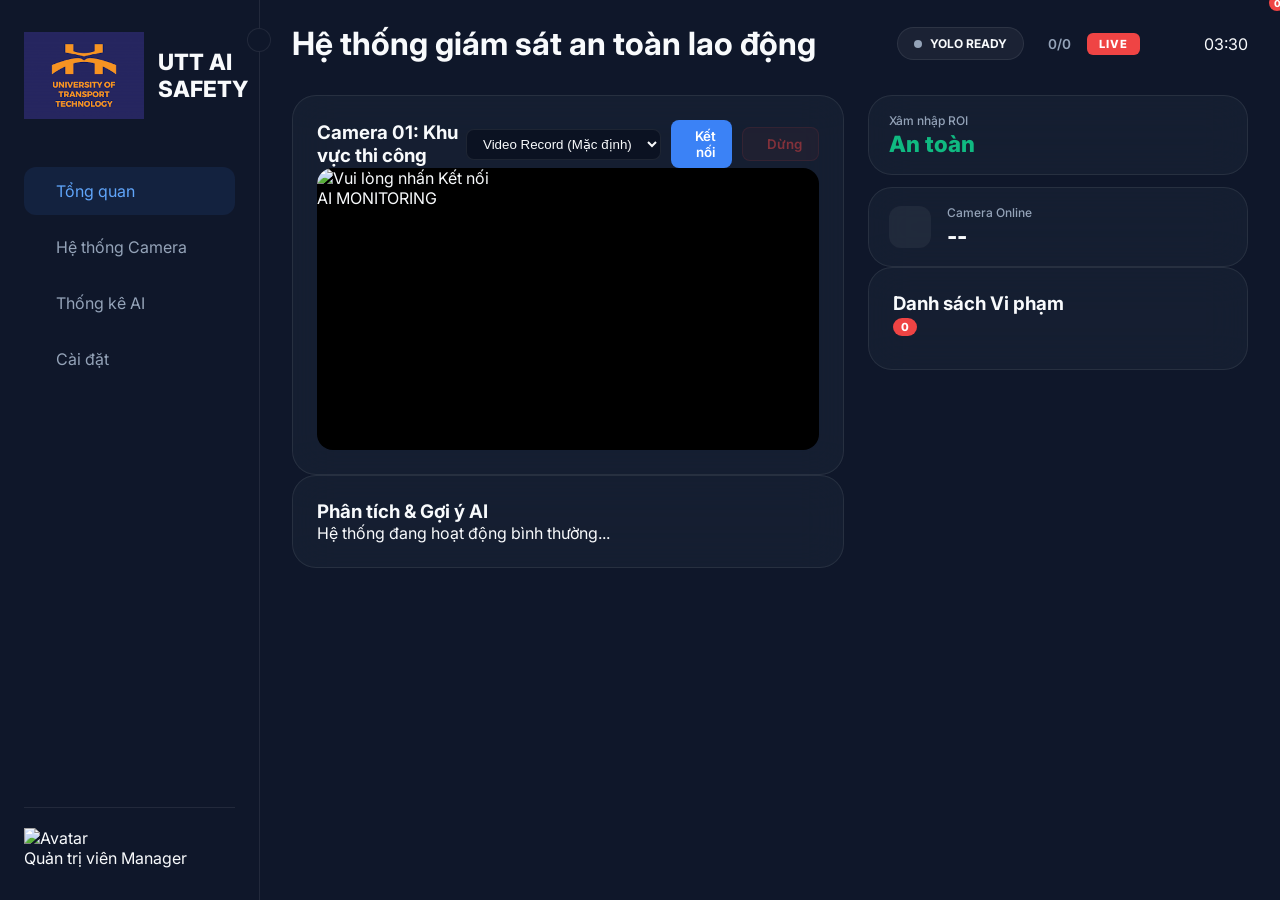
==== giaodienvtv/index.html @ 16fbcecd "Deploy PWA version" ====
<!DOCTYPE html>
<html lang="vi">

<head>
    <meta charset="UTF-8">
    <meta name="viewport" content="width=device-width, initial-scale=1.0">
    <title>Safety & Security Dashboard</title>
    <link rel="stylesheet" href="style.css">
    <link href="https://fonts.googleapis.com/css2?family=Inter:wght@300;400;500;600;700&display=swap" rel="stylesheet">
    <script src="https://unpkg.com/lucide@latest"></script>
    <script src="https://cdn.jsdelivr.net/npm/chart.js"></script>
</head>

<body class="dark-theme">
    <div class="app-container">
        <!-- Sidebar -->
        <aside class="sidebar" id="sidebar">
            <div class="logo">
                <img src="./logo.png" alt="UTT Logo" style="width: 120px; height: auto;">
                <span class="sidebar-text">UTT AI SAFETY</span>
                <button id="sidebar-toggle" class="btn-sidebar-toggle"><i data-lucide="chevron-left"></i></button>
            </div>
            <nav>
                <ul>
                    <li class="active" data-page="dashboard">
                        <i data-lucide="layout-grid"></i>
                        <span class="sidebar-text">Tổng quan</span>
                    </li>
                    <li data-page="cameras">
                        <i data-lucide="video"></i>
                        <span class="sidebar-text">Hệ thống Camera</span>
                    </li>
                    <li data-page="analytics">
                        <i data-lucide="bar-chart-3"></i>
                        <span class="sidebar-text">Thống kê AI</span>
                    </li>
                    <li data-page="settings">
                        <i data-lucide="settings"></i>
                        <span class="sidebar-text">Cài đặt</span>
                    </li>
                </ul>
            </nav>
            <div class="sidebar-footer">
                <div class="user-profile">
                    <img src="https://ui-avatars.com/api/?name=Admin&background=3b82f6&color=fff" alt="Avatar">
                    <div class="user-info">
                        <span class="name">Quản trị viên</span>
                        <span class="role">Manager</span>
                    </div>
                </div>
            </div>
        </aside>

        <main class="main-content">
            <!-- Header -->
            <header class="top-header">
                <div class="header-left">
                    <h1 id="page-title">Hệ thống giám sát an toàn lao động</h1>
                </div>
                <div class="header-right">
                    <div class="status-group">
                        <div class="yolo-status-badge" id="yolo-badge">
                            <span class="dot"></span>
                            <span id="yolo-status-text">YOLO READY</span>
                        </div>
                        <div class="cam-counter-badge">
                            <i data-lucide="camera"></i>
                            <span id="cam-counter-text">0/0</span>
                        </div>
                        <div class="live-tag">LIVE</div>
                        <div class="header-peripheral-icons" style="display: flex; gap: 8px; color: var(--success);">
                            <i data-lucide="volume-2" title="Loa cảnh báo đang kết nối"></i>
                            <i data-lucide="smartphone" title="App Kỹ sư đang kết nối"></i>
                        </div>
                    </div>
                    <div class="header-actions">
                        <div class="notifications">
                            <i data-lucide="bell" class="icon-btn"></i>
                            <span class="badge" id="alert-badge">0</span>
                        </div>
                        <div class="time" id="current-time">--:--</div>
                    </div>
                </div>
            </header>

            <div class="page-section active" id="page-dashboard">
                <div class="dashboard-layout">
                    <!-- Main Viewport (2/3) -->
                    <div class="main-viewport">
                        <div class="card glass cam-stream-container" id="video-container">
                            <div class="card-header"
                                style="display: flex; justify-content: space-between; align-items: center;">
                                <h3><i data-lucide="monitor"></i> Camera 01: Khu vực thi công</h3>
                                <div class="cam-view-controls" style="display: flex; gap: 10px; align-items: center;">
                                    <select class="select-sm" id="cam-source-select">
                                        <option value="1">Video Record (Mặc định)</option>
                                        <option value="3">Video từ máy (Tải lên)</option>
                                        <option value="2">Camera trực tiếp</option>
                                    </select>
                                    <div id="file-upload-group" style="display: none;">
                                        <input type="file" id="video-upload-input" accept="video/*"
                                            style="display: none;">
                                        <button class="btn-icon" id="btn-browse-file" title="Chọn tệp video">
                                            <i data-lucide="folder-open"></i>
                                            <span id="selected-filename"
                                                style="font-size: 0.7rem; margin-left: 8px; color: var(--text-muted); max-width: 100px; overflow: hidden; text-overflow: ellipsis; white-space: nowrap;">Chưa
                                                chọn file</span>
                                        </button>
                                    </div>
                                    <button class="btn-primary-sm" id="btn-start-cam"><i data-lucide="play"></i> Kết
                                        nối</button>
                                    <button class="btn-danger-sm" id="btn-stop-cam" disabled><i
                                            data-lucide="square"></i> Dừng</button>
                                </div>
                            </div>
                            <div class="viewport-box" id="cam-viewer-box">
                                <img id="main-video" src="" alt="Vui lòng nhấn Kết nối">

                                <div id="roi-alert-overlay" class="roi-overlay">
                                    <div class="roi-alert-content">
                                        <i data-lucide="alert-octagon"></i>
                                        <h2>DANGER: ROI INTRUSION</h2>
                                        <p>Phát hiện xâm nhập vùng cấm!</p>
                                    </div>
                                </div>

                                <div class="stream-overlay-info">
                                    <span class="badge-red"><span class="pulse-dot"></span> AI MONITORING</span>
                                </div>
                            </div>
                        </div>

                        <div class="card glass ai-recommendation">
                            <div class="card-header">
                                <h3>Phân tích & Gợi ý AI</h3>
                            </div>
                            <div class="ai-content" id="ai-recs">
                                <p class="text-muted">Hệ thống đang hoạt động bình thường...</p>
                            </div>
                        </div>
                    </div>

                    <!-- Right Sidebar (1/3) -->
                    <aside class="dashboard-right-sidebar">
                        <div class="stats-grid-vertical">
                            <div class="card glass stat-mini-card">
                                <div class="stat-info">
                                    <span class="label">Xâm nhập ROI</span>
                                    <h2 id="roi-status" class="text-success">An toàn</h2>
                                </div>
                            </div>
                            <div class="card glass stat-mini-card">
                                <div class="stat-icon-box"><i data-lucide="camera" class="text-success"></i></div>
                                <div class="stat-info">
                                    <span class="label">Camera Online</span>
                                    <h2 id="cam-online-count">--</h2>
                                </div>
                            </div>
                        </div>

                        <!-- Violation List -->
                        <div class="card glass violation-list-card" id="violation-panel">
                            <div class="card-header">
                                <h3><i data-lucide="list-x" class="text-danger"></i> Danh sách Vi phạm</h3>
                                <span class="badge-danger" id="violation-count">0</span>
                            </div>
                            <div class="violation-scroll-area" id="violation-list">
                                <!-- Items: [Time] - ID - Violation -->
                            </div>
                        </div>
                    </aside>
                </div>
            </div>

            <!-- Page: Cameras -->
            <div class="page-section" id="page-cameras" style="display: none; padding: 24px;">
                <div class="card glass">
                    <div class="card-header">
                        <h3><i data-lucide="video"></i> Quản lý Hệ thống Camera</h3>
                    </div>
                    <div class="card-body" style="padding: 20px;">
                        <p class="text-muted">Tính năng đang được phát triển...</p>
                    </div>
                </div>
            </div>

            <!-- Page: Analytics -->
            <div class="page-section" id="page-analytics" style="display: none; padding: 24px;">
                <div class="card glass">
                    <div class="card-header">
                        <h3><i data-lucide="bar-chart-3"></i> Thống kê Lịch sử Vi phạm</h3>
                    </div>
                    <div class="card-body" style="padding: 20px;">
                        <div class="violation-history-table-container" style="max-height: 500px; overflow-y: auto;">
                            <table class="history-table" id="history-table"
                                style="width: 100%; border-collapse: collapse;">
                                <thead>
                                    <tr style="text-align: left; border-bottom: 1px solid var(--border-color);">
                                        <th style="padding: 12px;">ID</th>
                                        <th style="padding: 12px;">Thời gian</th>
                                        <th style="padding: 12px;">ID Đối tượng</th>
                                        <th style="padding: 12px;">Loại vi phạm</th>
                                        <th style="padding: 12px;">Chi tiết</th>
                                    </tr>
                                </thead>
                                <tbody id="history-body">
                                    <!-- Loaded via API -->
                                </tbody>
                            </table>
                        </div>
                    </div>
                </div>
            </div>

            <!-- Page: Settings -->
            <div class="page-section" id="page-settings" style="display: none; padding: 24px;">
                <div class="card glass">
                    <div class="card-header">
                        <h3><i data-lucide="settings"></i> Cấu hình Hệ thống</h3>
                    </div>
                    <div class="card-body" style="padding: 20px;">
                        <p class="text-muted">Cài đặt ngưỡng AI và vùng ROI...</p>
                    </div>
                </div>
            </div>
        </main>
    </div>

    <!-- Audio Alerts -->
    <audio id="audio-warning" src="warning.WAV" preload="auto"></audio>
    <audio id="audio-alarm" src="alarm.WAV" preload="auto"></audio>

    <script src="script.js"></script>
    <script>
        lucide.createIcons();
    </script>
</body>

</html>
---- giaodienvtv/style.css ----
/* ═══════════════════════════════════════════════════════════
   SMARTPARK AI — STYLESHEET (Advanced Safety Monitoring)
   ═══════════════════════════════════════════════════════════ */

:root {
    --bg-color: #0f172a;
    --bg-darker: #0b1222;
    --card-bg: rgba(30, 41, 59, 0.45);
    --sidebar-bg: #0f172a;
    --primary: #3b82f6;
    --primary-light: #60a5fa;
    --success: #10b981;
    --danger: #ef4444;
    --warning: #f59e0b;
    --text-main: #f8fafc;
    --text-muted: #94a3b8;
    --border-color: rgba(255, 255, 255, 0.08);
    --glass-blur: 20px;
}

*,
*::before,
*::after {
    margin: 0;
    padding: 0;
    box-sizing: border-box;
}

body {
    background: var(--bg-color);
    color: var(--text-main);
    font-family: 'Inter', sans-serif;
    overflow-x: hidden;
}

.app-container {
    display: flex;
    min-height: 100vh;
}

/* ── Sidebar ── */
.sidebar {
    width: 260px;
    background: var(--sidebar-bg);
    border-right: 1px solid var(--border-color);
    padding: 32px 24px;
    display: flex;
    flex-direction: column;
    position: fixed;
    height: 100vh;
    z-index: 100;
    transition: width 0.3s cubic-bezier(0.4, 0, 0.2, 1);
}

.sidebar-footer {
    margin-top: auto;
    padding-top: 20px;
    border-top: 1px solid var(--border-color);
}

.sidebar.collapsed {
    width: 80px;
    padding: 32px 14px;
    align-items: center;
}

.sidebar.collapsed .sidebar-text,
.sidebar.collapsed .user-info,
.sidebar.collapsed .logo span {
    display: none;
}

.logo {
    display: flex;
    align-items: center;
    gap: 14px;
    font-size: 1.4rem;
    font-weight: 800;
    margin-bottom: 48px;
    position: relative;
}

.btn-sidebar-toggle {
    position: absolute;
    right: -36px;
    top: -4px;
    background: var(--bg-color);
    border: 1px solid var(--border-color);
    color: var(--text-muted);
    width: 24px;
    height: 24px;
    border-radius: 50%;
    display: flex;
    align-items: center;
    justify-content: center;
    cursor: pointer;
    z-index: 101;
}

.sidebar.collapsed .btn-sidebar-toggle {
    right: -12px;
    transform: rotate(180deg);
}

.sidebar nav ul li {
    padding: 14px 18px;
    margin-bottom: 8px;
    border-radius: 12px;
    display: flex;
    align-items: center;
    gap: 14px;
    color: var(--text-muted);
    cursor: pointer;
    transition: 0.3s;
}

.sidebar.collapsed nav ul li {
    justify-content: center;
    padding: 14px;
}

.sidebar nav ul li.active {
    background: rgba(59, 130, 246, 0.1);
    color: var(--primary-light);
}

.main-content {
    flex: 1;
    margin-left: 260px;
    padding: 24px 32px;
    transition: 0.3s;
}

.sidebar.collapsed+.main-content {
    margin-left: 80px;
}

/* ── Header ── */
.top-header {
    display: flex;
    justify-content: space-between;
    align-items: center;
    margin-bottom: 32px;
    gap: 20px;
}

.header-right {
    display: flex;
    align-items: center;
    gap: 24px;
}

.status-group,
.header-actions {
    display: flex;
    align-items: center;
    gap: 16px;
    white-space: nowrap;
}

.yolo-status-badge {
    display: flex;
    align-items: center;
    gap: 8px;
    background: rgba(255, 255, 255, 0.05);
    border: 1px solid var(--border-color);
    padding: 8px 16px;
    border-radius: 20px;
    font-size: 0.75rem;
    font-weight: 700;
    transition: 0.3s;
}

.yolo-status-badge.pulse .dot {
    background: var(--success);
    box-shadow: 0 0 10px var(--success);
    animation: pulse-green 1.5s infinite;
}

.cam-counter-badge {
    display: flex;
    align-items: center;
    gap: 8px;
    color: var(--text-muted);
    font-weight: 600;
    font-size: 0.85rem;
}

@keyframes pulse-green {
    0% {
        transform: scale(1);
        opacity: 1;
    }

    50% {
        transform: scale(1.3);
        opacity: 0.7;
    }

    100% {
        transform: scale(1);
        opacity: 1;
    }
}

.yolo-status-badge .dot {
    width: 8px;
    height: 8px;
    border-radius: 50%;
    background: var(--text-muted);
}

.live-tag {
    background: var(--danger);
    color: #fff;
    font-weight: 800;
    font-size: 0.7rem;
    padding: 4px 12px;
    border-radius: 6px;
    letter-spacing: 1px;
}

.badge {
    position: absolute;
    top: -5px;
    right: -5px;
    background: var(--danger);
    color: #fff;
    font-size: 0.6rem;
    font-weight: 800;
    min-width: 16px;
    height: 16px;
    border-radius: 50%;
    display: flex;
    align-items: center;
    justify-content: center;
}

/* ── Dashboard Layout ── */
.dashboard-layout {
    display: grid;
    grid-template-columns: 1fr 380px;
    gap: 24px;
}

.card {
    border-radius: 24px;
    border: 1px solid var(--border-color);
    padding: 24px;
    transition: 0.3s;
    position: relative;
}

.card.glass {
    background: var(--card-bg);
    backdrop-filter: blur(var(--glass-blur));
}

/* Video Alert Flashing */
.cam-stream-container.alert-active {
    border-color: var(--danger) !important;
    box-shadow: 0 0 20px rgba(239, 68, 68, 0.4);
    animation: border-flash 1s infinite;
}

@keyframes border-flash {

    0%,
    100% {
        border-color: var(--danger);
    }

    50% {
        border-color: transparent;
    }
}

.viewport-box {
    flex: 1;
    background: #000;
    border-radius: 16px;
    position: relative;
    overflow: hidden;
    aspect-ratio: 16/9;
}

.viewport-box img {
    width: 100%;
    height: 100%;
    object-fit: contain;
}

/* ROI Overlay */
.roi-overlay {
    position: absolute;
    inset: 0;
    background: rgba(239, 68, 68, 0.4);
    display: none;
    align-items: center;
    justify-content: center;
    z-index: 50;
    backdrop-filter: blur(4px);
    animation: overlay-pulse 0.5s infinite;
}

.roi-overlay.active {
    display: flex;
}

.roi-alert-content {
    text-align: center;
    color: #fff;
}

.roi-alert-content i {
    width: 64px;
    height: 64px;
    margin-bottom: 16px;
}

.roi-alert-content h2 {
    font-size: 1.8rem;
    font-weight: 900;
    letter-spacing: 2px;
}

@keyframes overlay-pulse {
    0% {
        background: rgba(239, 68, 68, 0.3);
    }

    50% {
        background: rgba(239, 68, 68, 0.6);
    }

    100% {
        background: rgba(239, 68, 68, 0.3);
    }
}

/* Violation List */
.violation-scroll-area {
    max-height: 250px;
    overflow-y: auto;
    display: flex;
    flex-direction: column;
    gap: 8px;
    margin-top: 10px;
}

.violation-item {
    padding: 12px 16px;
    background: rgba(255, 255, 255, 0.03);
    border-radius: 12px;
    font-size: 0.8rem;
    display: flex;
    justify-content: space-between;
    align-items: center;
    border-left: 4px solid transparent;
    transition: 0.2s;
}

.violation-item.active {
    background: rgba(239, 68, 68, 0.1);
    border-left-color: var(--danger);
    animation: item-flash 2s infinite;
}

@keyframes item-flash {

    0%,
    100% {
        opacity: 1;
    }

    50% {
        opacity: 0.7;
    }
}

.violation-item .time {
    color: var(--text-muted);
    font-size: 0.7rem;
}

.violation-item .id {
    font-weight: 700;
    color: #fff;
}

.violation-item .type {
    color: var(--warning);
    font-weight: 600;
}

.violation-item.active .type {
    color: var(--danger);
}

.violation-avatar {
    width: 36px;
    height: 36px;
    border-radius: 8px;
    object-fit: cover;
    margin-right: 10px;
    border: 1px solid var(--danger);
}

/* TV Mode Alert */
.roi-overlay.active {
    display: flex;
    border: 10px solid var(--danger);
    box-shadow: inset 0 0 100px rgba(239, 68, 68, 0.8);
    animation: tv-flash 0.5s infinite;
}

@keyframes tv-flash {
    0% { outline: 0px solid var(--danger); }
    50% { outline: 20px solid rgba(239, 68, 68, 0.5); }
    100% { outline: 0px solid var(--danger); }
}

/* Parking Map */
.map-grid {
    display: grid;
    grid-template-columns: repeat(10, 1fr);
    gap: 4px;
}

.map-node {
    width: 100%;
    aspect-ratio: 1;
    border-radius: 3px;
}

.map-node.empty {
    background: var(--success);
    opacity: 0.3;
}

.map-node.occupied {
    background: var(--danger);
    opacity: 0.7;
}

/* ── Stats Area ── */
.stats-grid-vertical {
    display: flex;
    flex-direction: column;
    gap: 12px;
}

.stat-mini-card {
    display: flex;
    align-items: center;
    gap: 16px;
    padding: 16px 20px !important;
    min-height: 80px;
    justify-content: flex-start;
}

.stat-info {
    display: flex;
    flex-direction: column;
}

.stat-info .label {
    font-size: 0.75rem;
    color: var(--text-muted);
    font-weight: 500;
    margin-bottom: 2px;
}

.stat-info h2 {
    font-size: 1.4rem;
    font-weight: 800;
}

.stat-icon-box {
    width: 42px;
    height: 42px;
    background: rgba(255, 255, 255, 0.05);
    border-radius: 12px;
    display: flex;
    align-items: center;
    justify-content: center;
}

/* Buttons and Controls */
button {
    cursor: pointer;
    transition: all 0.2s ease;
    border: none;
    font-family: inherit;
}

button:hover {
    transform: translateY(-2px);
    filter: brightness(1.2);
}

button:active {
    transform: translateY(0);
    filter: brightness(0.9);
}

button:disabled {
    opacity: 0.5;
    cursor: not-allowed;
    transform: none;
}

.btn-primary-sm {
    background: var(--primary);
    color: #fff;
    padding: 8px 16px;
    border-radius: 8px;
    font-weight: 600;
    display: flex;
    align-items: center;
    gap: 8px;
}

.btn-danger-sm {
    background: rgba(239, 68, 68, 0.1);
    color: var(--danger);
    border: 1px solid rgba(239, 68, 68, 0.2);
    padding: 8px 16px;
    border-radius: 8px;
    font-weight: 600;
    display: flex;
    align-items: center;
    gap: 8px;
}

.btn-danger-sm:hover {
    background: var(--danger);
    color: #fff;
}

.select-sm {
    background: var(--bg-darker);
    color: var(--text-main);
    border: 1px solid var(--border-color);
    padding: 6px 12px;
    border-radius: 8px;
    outline: none;
}

.btn-icon {
    background: rgba(255, 255, 255, 0.05);
    color: var(--text-muted);
    padding: 8px 12px;
    border-radius: 8px;
    border: 1px solid var(--border-color);
    display: flex;
    align-items: center;
    justify-content: center;
    transition: 0.3s;
}

.btn-icon:hover {
    background: rgba(255, 255, 255, 0.1);
    color: #fff;
}

#file-upload-group {
    display: flex;
    align-items: center;
    gap: 8px;
}

.viewport-footer {
    display: flex;
    gap: 12px;
    padding: 16px 24px;
    background: rgba(0, 0, 0, 0.2);
    border-top: 1px solid var(--border-color);
    border-bottom-left-radius: 24px;
    border-bottom-right-radius: 24px;
    align-items: center;
}

/* History Table */
.violation-history-table-container { 
    background: rgba(0,0,0,0.2); border-radius: 16px; border: 1px solid var(--border-color);
}
.history-table th { color: var(--primary-light); font-weight: 700; background: rgba(255,255,255,0.02); }
.history-table td { padding: 14px 12px; border-bottom: 1px solid rgba(255,255,255,0.03); color: var(--text-main); font-size: 0.9rem; }
.history-table tr:hover { background: rgba(255,255,255,0.02); }

/* Violation Animation */
@keyframes flash-red {
    0% { background: rgba(239, 68, 68, 0); }
    50% { background: rgba(239, 68, 68, 0.2); }
    100% { background: rgba(239, 68, 68, 0); }
}
.new-violation-flash { animation: flash-red 2s ease-out; }
.text-danger {
    color: var(--danger);
}

.text-primary {
    color: var(--primary);
}

.text-success {
    color: var(--success);
}

.badge-danger {
    background: var(--danger);
    color: #fff;
    padding: 2px 8px;
    border-radius: 10px;
    font-size: 0.7rem;
    font-weight: 800;
}

::-webkit-scrollbar {
    width: 6px;
}

::-webkit-scrollbar-track {
    background: transparent;
}

::-webkit-scrollbar-thumb {
    background: rgba(255, 255, 255, 0.1);
    border-radius: 10px;
}

::-webkit-scrollbar-thumb:hover {
    background: rgba(255, 255, 255, 0.2);
}

.violation-scroll-area::-webkit-scrollbar {
    width: 4px;
}

@keyframes spin {
    from {
        transform: rotate(0deg);
    }

    to {
        transform: rotate(360deg);
    }
}

.spin {
    animation: spin 2s linear infinite;
}
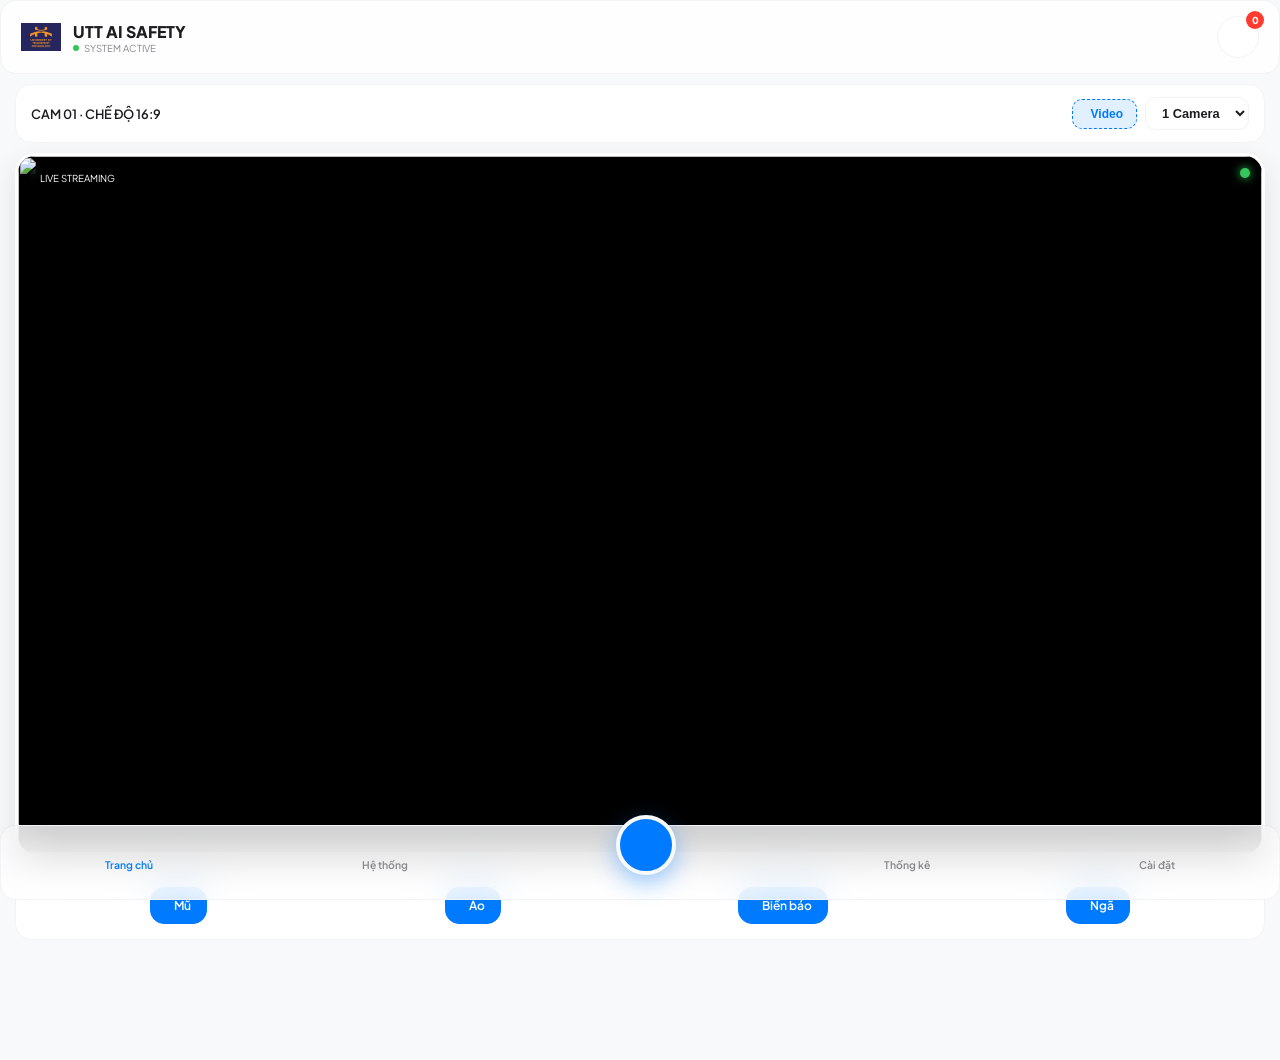
==== commit e338069f: "Final: Deployable structure - nested giaodienvtv inside VTV_PWA with corrected model paths" ====
--- a/giaodienvtv/index.html
+++ b/giaodienvtv/index.html
@@ -1,239 +1,142 @@
 <!DOCTYPE html>
-<html lang="vi">
-
+<html lang="vi" data-theme="light">
 <head>
     <meta charset="UTF-8">
-    <meta name="viewport" content="width=device-width, initial-scale=1.0">
-    <title>Safety & Security Dashboard</title>
+    <meta name="viewport" content="width=device-width, initial-scale=1.0, viewport-fit=cover">
+    <title>UTT AI SAFETY - COMMAND CENTER</title>
     <link rel="stylesheet" href="style.css">
-    <link href="https://fonts.googleapis.com/css2?family=Inter:wght@300;400;500;600;700&display=swap" rel="stylesheet">
+    <link href="https://fonts.googleapis.com/css2?family=Plus+Jakarta+Sans:wght@400;600;800&display=swap" rel="stylesheet">
     <script src="https://unpkg.com/lucide@latest"></script>
-    <script src="https://cdn.jsdelivr.net/npm/chart.js"></script>
 </head>
-
-<body class="dark-theme">
-    <div class="app-container">
-        <!-- Sidebar -->
-        <aside class="sidebar" id="sidebar">
-            <div class="logo">
-                <img src="./logo.png" alt="UTT Logo" style="width: 120px; height: auto;">
-                <span class="sidebar-text">UTT AI SAFETY</span>
-                <button id="sidebar-toggle" class="btn-sidebar-toggle"><i data-lucide="chevron-left"></i></button>
-            </div>
-            <nav>
-                <ul>
-                    <li class="active" data-page="dashboard">
-                        <i data-lucide="layout-grid"></i>
-                        <span class="sidebar-text">Tổng quan</span>
-                    </li>
-                    <li data-page="cameras">
-                        <i data-lucide="video"></i>
-                        <span class="sidebar-text">Hệ thống Camera</span>
-                    </li>
-                    <li data-page="analytics">
-                        <i data-lucide="bar-chart-3"></i>
-                        <span class="sidebar-text">Thống kê AI</span>
-                    </li>
-                    <li data-page="settings">
-                        <i data-lucide="settings"></i>
-                        <span class="sidebar-text">Cài đặt</span>
-                    </li>
-                </ul>
-            </nav>
-            <div class="sidebar-footer">
-                <div class="user-profile">
-                    <img src="https://ui-avatars.com/api/?name=Admin&background=3b82f6&color=fff" alt="Avatar">
-                    <div class="user-info">
-                        <span class="name">Quản trị viên</span>
-                        <span class="role">Manager</span>
+<body>
+    <div id="app">
+        <!-- Header -->
+        <header class="app-header glass">
+            <div class="header-left">
+                <img src="logo.png" alt="UTT Logo" class="app-logo"
+                     onerror="this.style.display='none'">
+                <div class="brand-text">
+                    <h1>UTT AI SAFETY</h1>
+                    <div class="yolo-status">
+                        <span class="status-dot pulse"></span>
+                        <span id="yolo-status-text">SYSTEM ACTIVE</span>
                     </div>
                 </div>
             </div>
-        </aside>
+            <div class="header-actions">
+                <div class="notif-badge-container">
+                    <button class="btn-circle" id="btn-notifications">
+                        <i data-lucide="bell"></i>
+                    </button>
+                    <span id="notif-count" class="badge-count">0</span>
+                </div>
+            </div>
+        </header>
 
-        <main class="main-content">
-            <!-- Header -->
-            <header class="top-header">
-                <div class="header-left">
-                    <h1 id="page-title">Hệ thống giám sát an toàn lao động</h1>
-                </div>
-                <div class="header-right">
-                    <div class="status-group">
-                        <div class="yolo-status-badge" id="yolo-badge">
-                            <span class="dot"></span>
-                            <span id="yolo-status-text">YOLO READY</span>
-                        </div>
-                        <div class="cam-counter-badge">
-                            <i data-lucide="camera"></i>
-                            <span id="cam-counter-text">0/0</span>
-                        </div>
-                        <div class="live-tag">LIVE</div>
-                        <div class="header-peripheral-icons" style="display: flex; gap: 8px; color: var(--success);">
-                            <i data-lucide="volume-2" title="Loa cảnh báo đang kết nối"></i>
-                            <i data-lucide="smartphone" title="App Kỹ sư đang kết nối"></i>
-                        </div>
-                    </div>
-                    <div class="header-actions">
-                        <div class="notifications">
-                            <i data-lucide="bell" class="icon-btn"></i>
-                            <span class="badge" id="alert-badge">0</span>
-                        </div>
-                        <div class="time" id="current-time">--:--</div>
+        <main class="app-main">
+            <!-- SECTION 1: MONITORING (HOME) -->
+            <section id="section-home" class="page-section active">
+
+                <!-- Grid Controls + Upload Button ngang hàng -->
+                <div class="grid-controls glass">
+                    <span id="active-cam-label">CAM 01 · CHẾ ĐỘ 16:9</span>
+                    <div style="display:flex; gap:8px; align-items:center;">
+                        <!-- NÚT + CHỌN VIDEO (ngang hàng với select camera) -->
+                        <button class="btn-upload-inline"
+                                id="btn-upload-video"
+                                title="Tải video lên để chạy AI"
+                                onclick="document.getElementById('file-upload').click()">
+                            <i data-lucide="plus-circle"></i>
+                            <span>Video</span>
+                        </button>
+                        <input type="file" id="file-upload" style="display:none" accept="video/*">
+
+                        <select id="cam-count-select" class="mini-select">
+                            <option value="1" selected>1 Camera</option>
+                            <option value="2">2 Camera</option>
+                            <option value="4">4 Camera</option>
+                        </select>
                     </div>
                 </div>
-            </header>
 
-            <div class="page-section active" id="page-dashboard">
-                <div class="dashboard-layout">
-                    <!-- Main Viewport (2/3) -->
-                    <div class="main-viewport">
-                        <div class="card glass cam-stream-container" id="video-container">
-                            <div class="card-header"
-                                style="display: flex; justify-content: space-between; align-items: center;">
-                                <h3><i data-lucide="monitor"></i> Camera 01: Khu vực thi công</h3>
-                                <div class="cam-view-controls" style="display: flex; gap: 10px; align-items: center;">
-                                    <select class="select-sm" id="cam-source-select">
-                                        <option value="1">Video Record (Mặc định)</option>
-                                        <option value="3">Video từ máy (Tải lên)</option>
-                                        <option value="2">Camera trực tiếp</option>
-                                    </select>
-                                    <div id="file-upload-group" style="display: none;">
-                                        <input type="file" id="video-upload-input" accept="video/*"
-                                            style="display: none;">
-                                        <button class="btn-icon" id="btn-browse-file" title="Chọn tệp video">
-                                            <i data-lucide="folder-open"></i>
-                                            <span id="selected-filename"
-                                                style="font-size: 0.7rem; margin-left: 8px; color: var(--text-muted); max-width: 100px; overflow: hidden; text-overflow: ellipsis; white-space: nowrap;">Chưa
-                                                chọn file</span>
-                                        </button>
-                                    </div>
-                                    <button class="btn-primary-sm" id="btn-start-cam"><i data-lucide="play"></i> Kết
-                                        nối</button>
-                                    <button class="btn-danger-sm" id="btn-stop-cam" disabled><i
-                                            data-lucide="square"></i> Dừng</button>
-                                </div>
-                            </div>
-                            <div class="viewport-box" id="cam-viewer-box">
-                                <img id="main-video" src="" alt="Vui lòng nhấn Kết nối">
-
-                                <div id="roi-alert-overlay" class="roi-overlay">
-                                    <div class="roi-alert-content">
-                                        <i data-lucide="alert-octagon"></i>
-                                        <h2>DANGER: ROI INTRUSION</h2>
-                                        <p>Phát hiện xâm nhập vùng cấm!</p>
-                                    </div>
-                                </div>
-
-                                <div class="stream-overlay-info">
-                                    <span class="badge-red"><span class="pulse-dot"></span> AI MONITORING</span>
-                                </div>
-                            </div>
+                <!-- MẶC ĐỊNH GRID-1 (1 camera) -->
+                <div class="camera-grid grid-1" id="camera-grid-main">
+                    <div class="camera-card active" id="primary-cam-card">
+                        <div class="cam-info-top">
+                            <span class="cam-tag" id="current-stream-tag">LIVE STREAMING</span>
+                            <span class="ai-indicator active"></span>
                         </div>
-
-                        <div class="card glass ai-recommendation">
-                            <div class="card-header">
-                                <h3>Phân tích & Gợi ý AI</h3>
-                            </div>
-                            <div class="ai-content" id="ai-recs">
-                                <p class="text-muted">Hệ thống đang hoạt động bình thường...</p>
-                            </div>
-                        </div>
-                    </div>
-
-                    <!-- Right Sidebar (1/3) -->
-                    <aside class="dashboard-right-sidebar">
-                        <div class="stats-grid-vertical">
-                            <div class="card glass stat-mini-card">
-                                <div class="stat-info">
-                                    <span class="label">Xâm nhập ROI</span>
-                                    <h2 id="roi-status" class="text-success">An toàn</h2>
-                                </div>
-                            </div>
-                            <div class="card glass stat-mini-card">
-                                <div class="stat-icon-box"><i data-lucide="camera" class="text-success"></i></div>
-                                <div class="stat-info">
-                                    <span class="label">Camera Online</span>
-                                    <h2 id="cam-online-count">--</h2>
-                                </div>
-                            </div>
-                        </div>
-
-                        <!-- Violation List -->
-                        <div class="card glass violation-list-card" id="violation-panel">
-                            <div class="card-header">
-                                <h3><i data-lucide="list-x" class="text-danger"></i> Danh sách Vi phạm</h3>
-                                <span class="badge-danger" id="violation-count">0</span>
-                            </div>
-                            <div class="violation-scroll-area" id="violation-list">
-                                <!-- Items: [Time] - ID - Violation -->
-                            </div>
-                        </div>
-                    </aside>
-                </div>
-            </div>
-
-            <!-- Page: Cameras -->
-            <div class="page-section" id="page-cameras" style="display: none; padding: 24px;">
-                <div class="card glass">
-                    <div class="card-header">
-                        <h3><i data-lucide="video"></i> Quản lý Hệ thống Camera</h3>
-                    </div>
-                    <div class="card-body" style="padding: 20px;">
-                        <p class="text-muted">Tính năng đang được phát triển...</p>
-                    </div>
-                </div>
-            </div>
-
-            <!-- Page: Analytics -->
-            <div class="page-section" id="page-analytics" style="display: none; padding: 24px;">
-                <div class="card glass">
-                    <div class="card-header">
-                        <h3><i data-lucide="bar-chart-3"></i> Thống kê Lịch sử Vi phạm</h3>
-                    </div>
-                    <div class="card-body" style="padding: 20px;">
-                        <div class="violation-history-table-container" style="max-height: 500px; overflow-y: auto;">
-                            <table class="history-table" id="history-table"
-                                style="width: 100%; border-collapse: collapse;">
-                                <thead>
-                                    <tr style="text-align: left; border-bottom: 1px solid var(--border-color);">
-                                        <th style="padding: 12px;">ID</th>
-                                        <th style="padding: 12px;">Thời gian</th>
-                                        <th style="padding: 12px;">ID Đối tượng</th>
-                                        <th style="padding: 12px;">Loại vi phạm</th>
-                                        <th style="padding: 12px;">Chi tiết</th>
-                                    </tr>
-                                </thead>
-                                <tbody id="history-body">
-                                    <!-- Loaded via API -->
-                                </tbody>
-                            </table>
+                        <div class="stream-container">
+                            <img id="main-stream" src="/video_feed/1" class="stream-view">
                         </div>
                     </div>
                 </div>
-            </div>
 
-            <!-- Page: Settings -->
-            <div class="page-section" id="page-settings" style="display: none; padding: 24px;">
-                <div class="card glass">
-                    <div class="card-header">
-                        <h3><i data-lucide="settings"></i> Cấu hình Hệ thống</h3>
-                    </div>
-                    <div class="card-body" style="padding: 20px;">
-                        <p class="text-muted">Cài đặt ngưỡng AI và vùng ROI...</p>
-                    </div>
+                <!-- AI MODEL TOGGLES -->
+                <div class="ai-filter-bar glass">
+                    <label class="chip">
+                        <input type="checkbox" id="filter-helmet" checked>
+                        <span><i data-lucide="shield"></i> Mũ</span>
+                    </label>
+                    <label class="chip">
+                        <input type="checkbox" id="filter-vest" checked>
+                        <span><i data-lucide="shirt"></i> Áo</span>
+                    </label>
+                    <label class="chip">
+                        <input type="checkbox" id="filter-sign" checked>
+                        <span><i data-lucide="octagon"></i> Biển báo</span>
+                    </label>
+                    <label class="chip">
+                        <input type="checkbox" id="filter-pose" checked>
+                        <span><i data-lucide="accessibility"></i> Ngã</span>
+                    </label>
+                </div>
+            </section>
+
+            <!-- SECTION 2: SYSTEM -->
+            <section id="section-system" class="page-section">
+                <div class="section-header">HỆ THỐNG CAMERA</div>
+                <div id="system-cam-list" class="cam-list-container"></div>
+            </section>
+
+            <!-- SECTION 3: STATS (Lịch sử vi phạm từ DB) -->
+            <section id="section-stats" class="page-section">
+                <div class="section-header">LỊCH SỬ VI PHẠM</div>
+                <div class="table-wrapper glass">
+                    <table>
+                        <thead>
+                            <tr><th>Thời gian</th><th>Camera</th><th>Vi phạm</th></tr>
+                        </thead>
+                        <tbody id="stats-table-body"></tbody>
+                    </table>
+                </div>
+            </section>
+        </main>
+
+        <nav class="bottom-nav glass">
+            <a href="#" class="nav-item active" data-target="home">
+                <i data-lucide="home"></i><span>Trang chủ</span>
+            </a>
+            <a href="#" class="nav-item" data-target="system">
+                <i data-lucide="video"></i><span>Hệ thống</span>
+            </a>
+            <div class="robot-central">
+                <div class="robot-circle" id="ai-status-indicator">
+                    <i data-lucide="bot"></i>
                 </div>
             </div>
-        </main>
+            <a href="#" class="nav-item" data-target="stats">
+                <i data-lucide="bar-chart-3"></i><span>Thống kê</span>
+            </a>
+            <a href="#" class="nav-item" data-target="settings">
+                <i data-lucide="settings"></i><span>Cài đặt</span>
+            </a>
+        </nav>
     </div>
 
-    <!-- Audio Alerts -->
+    <!-- Audio alerts (phải có user interaction trước khi play) -->
     <audio id="audio-warning" src="warning.WAV" preload="auto"></audio>
-    <audio id="audio-alarm" src="alarm.WAV" preload="auto"></audio>
-
+    <audio id="audio-alarm"   src="alarm.WAV"   preload="auto"></audio>
     <script src="script.js"></script>
-    <script>
-        lucide.createIcons();
-    </script>
 </body>
-
 </html>
--- a/giaodienvtv/style.css
+++ b/giaodienvtv/style.css
@@ -1,653 +1,147 @@
-/* ═══════════════════════════════════════════════════════════
-   SMARTPARK AI — STYLESHEET (Advanced Safety Monitoring)
-   ═══════════════════════════════════════════════════════════ */
-
 :root {
-    --bg-color: #0f172a;
-    --bg-darker: #0b1222;
-    --card-bg: rgba(30, 41, 59, 0.45);
-    --sidebar-bg: #0f172a;
-    --primary: #3b82f6;
-    --primary-light: #60a5fa;
-    --success: #10b981;
-    --danger: #ef4444;
-    --warning: #f59e0b;
-    --text-main: #f8fafc;
-    --text-muted: #94a3b8;
-    --border-color: rgba(255, 255, 255, 0.08);
-    --glass-blur: 20px;
+    --bg-color: #f8f9fa;
+    --card-bg: #ffffff;
+    --header-bg: rgba(255, 255, 255, 0.8);
+    --primary: #007aff;
+    --primary-light: #e1f0ff;
+    --danger: #ff3b30;
+    --success: #34c759;
+    --text-main: #1d1d1f;
+    --text-muted: #86868b;
+    --border-color: #f2f2f7;
+    --shadow: 0 4px 20px rgba(0, 0, 0, 0.05);
 }
 
-*,
-*::before,
-*::after {
-    margin: 0;
-    padding: 0;
-    box-sizing: border-box;
+[data-theme="dark"] {
+    --bg-color: #121212;
+    --card-bg: #1c1c1e;
+    --header-bg: rgba(18, 18, 18, 0.8);
+    --text-main: #f5f5f7;
+    --text-muted: #a1a1a6;
+    --border-color: #2c2c2e;
 }
 
-body {
-    background: var(--bg-color);
-    color: var(--text-main);
-    font-family: 'Inter', sans-serif;
-    overflow-x: hidden;
+* { margin: 0; padding: 0; box-sizing: border-box; -webkit-tap-highlight-color: transparent; }
+body { background: var(--bg-color); color: var(--text-main); font-family: 'Plus Jakarta Sans', sans-serif; overflow-x: hidden; }
+
+.glass { background: var(--card-bg); border: 1px solid var(--border-color); border-radius: 16px; backdrop-filter: blur(10px); }
+
+/* ── Header ── */
+.app-header {
+    background: var(--header-bg); backdrop-filter: blur(20px);
+    padding: 15px 20px; display: flex; justify-content: space-between; align-items: center;
+    position: sticky; top: 0; z-index: 1000; border-bottom: 1px solid var(--border-color);
+}
+.header-left { display: flex; align-items: center; gap: 12px; }
+.app-logo { width: 40px; height: 40px; object-fit: contain; }
+.brand-text h1 { font-size: 1rem; font-weight: 800; }
+.yolo-status { font-size: 0.6rem; display: flex; align-items: center; gap: 5px; color: var(--text-muted); }
+.status-dot { width: 6px; height: 6px; background: var(--success); border-radius: 50%; }
+.status-dot.pulse { animation: pulse 1.5s infinite; }
+@keyframes pulse { 0% { opacity: 1; } 50% { opacity: 0.5; } 100% { opacity: 1; } }
+
+/* ── Main Layout ── */
+.app-main { padding: 10px 15px 120px; }
+.page-section { display: none; animation: fadeIn 0.3s ease; }
+.page-section.active { display: block; }
+@keyframes fadeIn { from { opacity: 0; transform: translateY(10px); } to { opacity: 1; transform: translateY(0); } }
+
+/* ── Camera Screen (16:9) ── */
+.grid-controls { display: flex; justify-content: space-between; align-items: center; padding: 12px 15px; margin-bottom: 10px; font-size: 0.8rem; font-weight: 600; }
+.camera-grid { display: grid; gap: 12px; }
+.grid-1 { grid-template-columns: 1fr; }
+.grid-2 { grid-template-columns: 1fr; }
+.grid-4 { grid-template-columns: repeat(2, 1fr); }
+
+.camera-card { 
+    background: var(--card-bg); 
+    border-radius: 20px; 
+    overflow: hidden; 
+    position: relative; 
+    box-shadow: 0 10px 30px rgba(0,0,0,0.1); 
+    width: 100%;
+    aspect-ratio: 16 / 9; /* ÉP TỈ LỆ 16:9 */
+    border: 3px solid transparent;
+    transition: all 0.3s;
 }
 
-.app-container {
-    display: flex;
-    min-height: 100vh;
+.stream-container { width: 100%; height: 100%; background: #000; overflow: hidden; }
+.stream-view { width: 100%; height: 100%; object-fit: cover; } /* LẤP ĐẦY 16:9 */
+
+.cam-info-top { position: absolute; top: 12px; left: 12px; right: 12px; display: flex; justify-content: space-between; z-index: 10; }
+.cam-tag { background: rgba(0,0,0,0.6); color: white; font-size: 0.6rem; padding: 4px 10px; border-radius: 6px; backdrop-filter: blur(5px); }
+.ai-indicator { width: 10px; height: 10px; border-radius: 50%; }
+.ai-indicator.active { background: var(--success); box-shadow: 0 0 10px var(--success); }
+
+/* ── Alert Effects ── */
+.flash-red {
+    animation: alert-glow 0.5s infinite alternate;
+    border-color: var(--danger) !important;
+}
+@keyframes alert-glow {
+    from { box-shadow: 0 0 10px rgba(255, 59, 48, 0.4); background: var(--card-bg); }
+    to { box-shadow: 0 0 30px rgba(255, 59, 48, 0.8); background: rgba(255, 59, 48, 0.1); }
 }
 
-/* ── Sidebar ── */
-.sidebar {
-    width: 260px;
-    background: var(--sidebar-bg);
-    border-right: 1px solid var(--border-color);
-    padding: 32px 24px;
-    display: flex;
-    flex-direction: column;
-    position: fixed;
-    height: 100vh;
-    z-index: 100;
-    transition: width 0.3s cubic-bezier(0.4, 0, 0.2, 1);
+.bell-shake { animation: shake 0.5s infinite; }
+@keyframes shake {
+    0% { transform: rotate(0); }
+    25% { transform: rotate(15deg); }
+    50% { transform: rotate(0); }
+    75% { transform: rotate(-15deg); }
+    100% { transform: rotate(0); }
 }
 
-.sidebar-footer {
-    margin-top: auto;
-    padding-top: 20px;
-    border-top: 1px solid var(--border-color);
+/* ── Filter Bar ── */
+.ai-filter-bar { display: flex; justify-content: space-around; padding: 15px; margin-top: 15px; }
+.chip input { display: none; }
+.chip span { display: flex; align-items: center; gap: 8px; padding: 10px 15px; border-radius: 14px; font-size: 0.75rem; font-weight: 600; background: var(--card-bg); color: var(--text-muted); border: 1.5px solid var(--border-color); cursor: pointer; }
+.chip input:checked + span { background: var(--primary); color: white; border-color: var(--primary); }
+
+/* ── Bottom Nav ── */
+.bottom-nav {
+    position: fixed; bottom: 0; left: 0; right: 0; height: 75px;
+    background: var(--header-bg); backdrop-filter: blur(20px);
+    display: flex; justify-content: space-around; align-items: center;
+    border-top: 1px solid var(--border-color); z-index: 1001;
 }
+.nav-item { display: flex; flex-direction: column; align-items: center; color: var(--text-muted); text-decoration: none; gap: 4px; }
+.nav-item.active { color: var(--primary); }
+.nav-item span { font-size: 0.65rem; font-weight: 600; }
+.robot-central { margin-top: -35px; }
+.robot-circle { width: 60px; height: 60px; background: var(--primary); border-radius: 50%; display: flex; align-items: center; justify-content: center; color: white; box-shadow: 0 8px 25px rgba(0, 122, 255, 0.4); border: 4px solid var(--bg-color); }
 
-.sidebar.collapsed {
-    width: 80px;
-    padding: 32px 14px;
-    align-items: center;
+/* ── Table ── */
+.table-wrapper { overflow-x: auto; margin-top: 15px; }
+table { width: 100%; border-collapse: collapse; font-size: 0.8rem; }
+th { text-align: left; padding: 12px; color: var(--text-muted); font-size: 0.7rem; }
+td { padding: 15px 12px; border-top: 1px solid var(--border-color); }
+.badge-danger { background: #fee2e2; color: #b91c1c; padding: 4px 10px; border-radius: 8px; font-weight: 700; }
+.badge-warning { background: #fef3c7; color: #92400e; padding: 4px 10px; border-radius: 8px; font-weight: 700; }
+
+/* ── Notification Badge ── */
+.notif-badge-container { position: relative; }
+.badge-count { position: absolute; top: -5px; right: -5px; background: var(--danger); color: #fff; font-size: .6rem; font-weight: 800; width: 18px; height: 18px; border-radius: 50%; display: flex; align-items: center; justify-content: center; }
+.badge-count.pulse { animation: badge-pulse 0.5s infinite alternate; }
+@keyframes badge-pulse { from { transform:scale(1); } to { transform:scale(1.5); } }
+.btn-circle { width: 42px; height: 42px; border-radius: 50%; border: none; background: var(--card-bg); border: 1px solid var(--border-color); cursor: pointer; display: flex; align-items: center; justify-content: center; color: var(--text-main); }
+
+/* ── Upload Inline Button ── */
+.btn-upload-inline {
+    display: flex; align-items: center; gap: 5px;
+    padding: 7px 13px; border-radius: 10px;
+    border: 1.5px dashed var(--primary);
+    background: var(--primary-light); color: var(--primary);
+    font-size: .75rem; font-weight: 700; cursor: pointer;
+    transition: all .2s;
 }
+.btn-upload-inline:hover { background: var(--primary); color: #fff; }
+.mini-select { padding: 7px 12px; border-radius: 10px; border: 1px solid var(--border-color); background: var(--card-bg); color: var(--text-main); font-size: .8rem; font-weight: 600; }
 
-.sidebar.collapsed .sidebar-text,
-.sidebar.collapsed .user-info,
-.sidebar.collapsed .logo span {
-    display: none;
-}
-
-.logo {
-    display: flex;
-    align-items: center;
-    gap: 14px;
-    font-size: 1.4rem;
-    font-weight: 800;
-    margin-bottom: 48px;
-    position: relative;
-}
-
-.btn-sidebar-toggle {
-    position: absolute;
-    right: -36px;
-    top: -4px;
-    background: var(--bg-color);
-    border: 1px solid var(--border-color);
-    color: var(--text-muted);
-    width: 24px;
-    height: 24px;
-    border-radius: 50%;
-    display: flex;
-    align-items: center;
-    justify-content: center;
-    cursor: pointer;
-    z-index: 101;
-}
-
-.sidebar.collapsed .btn-sidebar-toggle {
-    right: -12px;
-    transform: rotate(180deg);
-}
-
-.sidebar nav ul li {
-    padding: 14px 18px;
-    margin-bottom: 8px;
-    border-radius: 12px;
-    display: flex;
-    align-items: center;
-    gap: 14px;
-    color: var(--text-muted);
-    cursor: pointer;
-    transition: 0.3s;
-}
-
-.sidebar.collapsed nav ul li {
-    justify-content: center;
-    padding: 14px;
-}
-
-.sidebar nav ul li.active {
-    background: rgba(59, 130, 246, 0.1);
-    color: var(--primary-light);
-}
-
-.main-content {
-    flex: 1;
-    margin-left: 260px;
-    padding: 24px 32px;
-    transition: 0.3s;
-}
-
-.sidebar.collapsed+.main-content {
-    margin-left: 80px;
-}
-
-/* ── Header ── */
-.top-header {
-    display: flex;
-    justify-content: space-between;
-    align-items: center;
-    margin-bottom: 32px;
-    gap: 20px;
-}
-
-.header-right {
-    display: flex;
-    align-items: center;
-    gap: 24px;
-}
-
-.status-group,
-.header-actions {
-    display: flex;
-    align-items: center;
-    gap: 16px;
-    white-space: nowrap;
-}
-
-.yolo-status-badge {
-    display: flex;
-    align-items: center;
-    gap: 8px;
-    background: rgba(255, 255, 255, 0.05);
-    border: 1px solid var(--border-color);
-    padding: 8px 16px;
-    border-radius: 20px;
-    font-size: 0.75rem;
-    font-weight: 700;
-    transition: 0.3s;
-}
-
-.yolo-status-badge.pulse .dot {
-    background: var(--success);
-    box-shadow: 0 0 10px var(--success);
-    animation: pulse-green 1.5s infinite;
-}
-
-.cam-counter-badge {
-    display: flex;
-    align-items: center;
-    gap: 8px;
-    color: var(--text-muted);
-    font-weight: 600;
-    font-size: 0.85rem;
-}
-
-@keyframes pulse-green {
-    0% {
-        transform: scale(1);
-        opacity: 1;
-    }
-
-    50% {
-        transform: scale(1.3);
-        opacity: 0.7;
-    }
-
-    100% {
-        transform: scale(1);
-        opacity: 1;
-    }
-}
-
-.yolo-status-badge .dot {
-    width: 8px;
-    height: 8px;
-    border-radius: 50%;
-    background: var(--text-muted);
-}
-
-.live-tag {
-    background: var(--danger);
-    color: #fff;
-    font-weight: 800;
-    font-size: 0.7rem;
-    padding: 4px 12px;
-    border-radius: 6px;
-    letter-spacing: 1px;
-}
-
-.badge {
-    position: absolute;
-    top: -5px;
-    right: -5px;
-    background: var(--danger);
-    color: #fff;
-    font-size: 0.6rem;
-    font-weight: 800;
-    min-width: 16px;
-    height: 16px;
-    border-radius: 50%;
-    display: flex;
-    align-items: center;
-    justify-content: center;
-}
-
-/* ── Dashboard Layout ── */
-.dashboard-layout {
-    display: grid;
-    grid-template-columns: 1fr 380px;
-    gap: 24px;
-}
-
-.card {
-    border-radius: 24px;
-    border: 1px solid var(--border-color);
-    padding: 24px;
-    transition: 0.3s;
-    position: relative;
-}
-
-.card.glass {
-    background: var(--card-bg);
-    backdrop-filter: blur(var(--glass-blur));
-}
-
-/* Video Alert Flashing */
-.cam-stream-container.alert-active {
-    border-color: var(--danger) !important;
-    box-shadow: 0 0 20px rgba(239, 68, 68, 0.4);
-    animation: border-flash 1s infinite;
-}
-
-@keyframes border-flash {
-
-    0%,
-    100% {
-        border-color: var(--danger);
-    }
-
-    50% {
-        border-color: transparent;
-    }
-}
-
-.viewport-box {
-    flex: 1;
-    background: #000;
-    border-radius: 16px;
-    position: relative;
-    overflow: hidden;
-    aspect-ratio: 16/9;
-}
-
-.viewport-box img {
-    width: 100%;
-    height: 100%;
-    object-fit: contain;
-}
-
-/* ROI Overlay */
-.roi-overlay {
-    position: absolute;
-    inset: 0;
-    background: rgba(239, 68, 68, 0.4);
-    display: none;
-    align-items: center;
-    justify-content: center;
-    z-index: 50;
-    backdrop-filter: blur(4px);
-    animation: overlay-pulse 0.5s infinite;
-}
-
-.roi-overlay.active {
-    display: flex;
-}
-
-.roi-alert-content {
-    text-align: center;
-    color: #fff;
-}
-
-.roi-alert-content i {
-    width: 64px;
-    height: 64px;
-    margin-bottom: 16px;
-}
-
-.roi-alert-content h2 {
-    font-size: 1.8rem;
-    font-weight: 900;
-    letter-spacing: 2px;
-}
-
-@keyframes overlay-pulse {
-    0% {
-        background: rgba(239, 68, 68, 0.3);
-    }
-
-    50% {
-        background: rgba(239, 68, 68, 0.6);
-    }
-
-    100% {
-        background: rgba(239, 68, 68, 0.3);
-    }
-}
-
-/* Violation List */
-.violation-scroll-area {
-    max-height: 250px;
-    overflow-y: auto;
-    display: flex;
-    flex-direction: column;
-    gap: 8px;
-    margin-top: 10px;
-}
-
-.violation-item {
-    padding: 12px 16px;
-    background: rgba(255, 255, 255, 0.03);
-    border-radius: 12px;
-    font-size: 0.8rem;
-    display: flex;
-    justify-content: space-between;
-    align-items: center;
-    border-left: 4px solid transparent;
-    transition: 0.2s;
-}
-
-.violation-item.active {
-    background: rgba(239, 68, 68, 0.1);
-    border-left-color: var(--danger);
-    animation: item-flash 2s infinite;
-}
-
-@keyframes item-flash {
-
-    0%,
-    100% {
-        opacity: 1;
-    }
-
-    50% {
-        opacity: 0.7;
-    }
-}
-
-.violation-item .time {
-    color: var(--text-muted);
-    font-size: 0.7rem;
-}
-
-.violation-item .id {
-    font-weight: 700;
-    color: #fff;
-}
-
-.violation-item .type {
-    color: var(--warning);
-    font-weight: 600;
-}
-
-.violation-item.active .type {
-    color: var(--danger);
-}
-
-.violation-avatar {
-    width: 36px;
-    height: 36px;
-    border-radius: 8px;
-    object-fit: cover;
-    margin-right: 10px;
-    border: 1px solid var(--danger);
-}
-
-/* TV Mode Alert */
-.roi-overlay.active {
-    display: flex;
-    border: 10px solid var(--danger);
-    box-shadow: inset 0 0 100px rgba(239, 68, 68, 0.8);
-    animation: tv-flash 0.5s infinite;
-}
-
-@keyframes tv-flash {
-    0% { outline: 0px solid var(--danger); }
-    50% { outline: 20px solid rgba(239, 68, 68, 0.5); }
-    100% { outline: 0px solid var(--danger); }
-}
-
-/* Parking Map */
-.map-grid {
-    display: grid;
-    grid-template-columns: repeat(10, 1fr);
-    gap: 4px;
-}
-
-.map-node {
-    width: 100%;
-    aspect-ratio: 1;
-    border-radius: 3px;
-}
-
-.map-node.empty {
-    background: var(--success);
-    opacity: 0.3;
-}
-
-.map-node.occupied {
-    background: var(--danger);
-    opacity: 0.7;
-}
-
-/* ── Stats Area ── */
-.stats-grid-vertical {
-    display: flex;
-    flex-direction: column;
-    gap: 12px;
-}
-
-.stat-mini-card {
-    display: flex;
-    align-items: center;
-    gap: 16px;
-    padding: 16px 20px !important;
-    min-height: 80px;
-    justify-content: flex-start;
-}
-
-.stat-info {
-    display: flex;
-    flex-direction: column;
-}
-
-.stat-info .label {
-    font-size: 0.75rem;
-    color: var(--text-muted);
-    font-weight: 500;
-    margin-bottom: 2px;
-}
-
-.stat-info h2 {
-    font-size: 1.4rem;
-    font-weight: 800;
-}
-
-.stat-icon-box {
-    width: 42px;
-    height: 42px;
-    background: rgba(255, 255, 255, 0.05);
-    border-radius: 12px;
-    display: flex;
-    align-items: center;
-    justify-content: center;
-}
-
-/* Buttons and Controls */
-button {
-    cursor: pointer;
-    transition: all 0.2s ease;
-    border: none;
-    font-family: inherit;
-}
-
-button:hover {
-    transform: translateY(-2px);
-    filter: brightness(1.2);
-}
-
-button:active {
-    transform: translateY(0);
-    filter: brightness(0.9);
-}
-
-button:disabled {
-    opacity: 0.5;
-    cursor: not-allowed;
-    transform: none;
-}
-
-.btn-primary-sm {
-    background: var(--primary);
-    color: #fff;
-    padding: 8px 16px;
-    border-radius: 8px;
-    font-weight: 600;
-    display: flex;
-    align-items: center;
-    gap: 8px;
-}
-
-.btn-danger-sm {
-    background: rgba(239, 68, 68, 0.1);
-    color: var(--danger);
-    border: 1px solid rgba(239, 68, 68, 0.2);
-    padding: 8px 16px;
-    border-radius: 8px;
-    font-weight: 600;
-    display: flex;
-    align-items: center;
-    gap: 8px;
-}
-
-.btn-danger-sm:hover {
-    background: var(--danger);
-    color: #fff;
-}
-
-.select-sm {
-    background: var(--bg-darker);
-    color: var(--text-main);
-    border: 1px solid var(--border-color);
-    padding: 6px 12px;
-    border-radius: 8px;
-    outline: none;
-}
-
-.btn-icon {
-    background: rgba(255, 255, 255, 0.05);
-    color: var(--text-muted);
-    padding: 8px 12px;
-    border-radius: 8px;
-    border: 1px solid var(--border-color);
-    display: flex;
-    align-items: center;
-    justify-content: center;
-    transition: 0.3s;
-}
-
-.btn-icon:hover {
-    background: rgba(255, 255, 255, 0.1);
-    color: #fff;
-}
-
-#file-upload-group {
-    display: flex;
-    align-items: center;
-    gap: 8px;
-}
-
-.viewport-footer {
-    display: flex;
-    gap: 12px;
-    padding: 16px 24px;
-    background: rgba(0, 0, 0, 0.2);
-    border-top: 1px solid var(--border-color);
-    border-bottom-left-radius: 24px;
-    border-bottom-right-radius: 24px;
-    align-items: center;
-}
-
-/* History Table */
-.violation-history-table-container { 
-    background: rgba(0,0,0,0.2); border-radius: 16px; border: 1px solid var(--border-color);
-}
-.history-table th { color: var(--primary-light); font-weight: 700; background: rgba(255,255,255,0.02); }
-.history-table td { padding: 14px 12px; border-bottom: 1px solid rgba(255,255,255,0.03); color: var(--text-main); font-size: 0.9rem; }
-.history-table tr:hover { background: rgba(255,255,255,0.02); }
-
-/* Violation Animation */
-@keyframes flash-red {
-    0% { background: rgba(239, 68, 68, 0); }
-    50% { background: rgba(239, 68, 68, 0.2); }
-    100% { background: rgba(239, 68, 68, 0); }
-}
-.new-violation-flash { animation: flash-red 2s ease-out; }
-.text-danger {
-    color: var(--danger);
-}
-
-.text-primary {
-    color: var(--primary);
-}
-
-.text-success {
-    color: var(--success);
-}
-
-.badge-danger {
-    background: var(--danger);
-    color: #fff;
-    padding: 2px 8px;
-    border-radius: 10px;
-    font-size: 0.7rem;
-    font-weight: 800;
-}
-
-::-webkit-scrollbar {
-    width: 6px;
-}
-
-::-webkit-scrollbar-track {
-    background: transparent;
-}
-
-::-webkit-scrollbar-thumb {
-    background: rgba(255, 255, 255, 0.1);
-    border-radius: 10px;
-}
-
-::-webkit-scrollbar-thumb:hover {
-    background: rgba(255, 255, 255, 0.2);
-}
-
-.violation-scroll-area::-webkit-scrollbar {
-    width: 4px;
-}
-
-@keyframes spin {
-    from {
-        transform: rotate(0deg);
-    }
-
-    to {
-        transform: rotate(360deg);
-    }
-}
-
-.spin {
-    animation: spin 2s linear infinite;
-}+/* ── Camera List ── */
+.cam-list-container { padding: 10px; }
+.cam-list-item { display: flex; align-items: center; gap: 14px; padding: 18px 16px; margin-bottom: 10px; border-radius: 16px; cursor: pointer; transition: background .2s; }
+.cam-list-item:hover { background: var(--primary-light); }
+.cam-info strong { font-size: .85rem; display: block; }
+.cam-info small { color: var(--text-muted); font-size: .7rem; }
+.section-header { font-size: 1rem; font-weight: 800; padding: 16px 4px 10px; }
